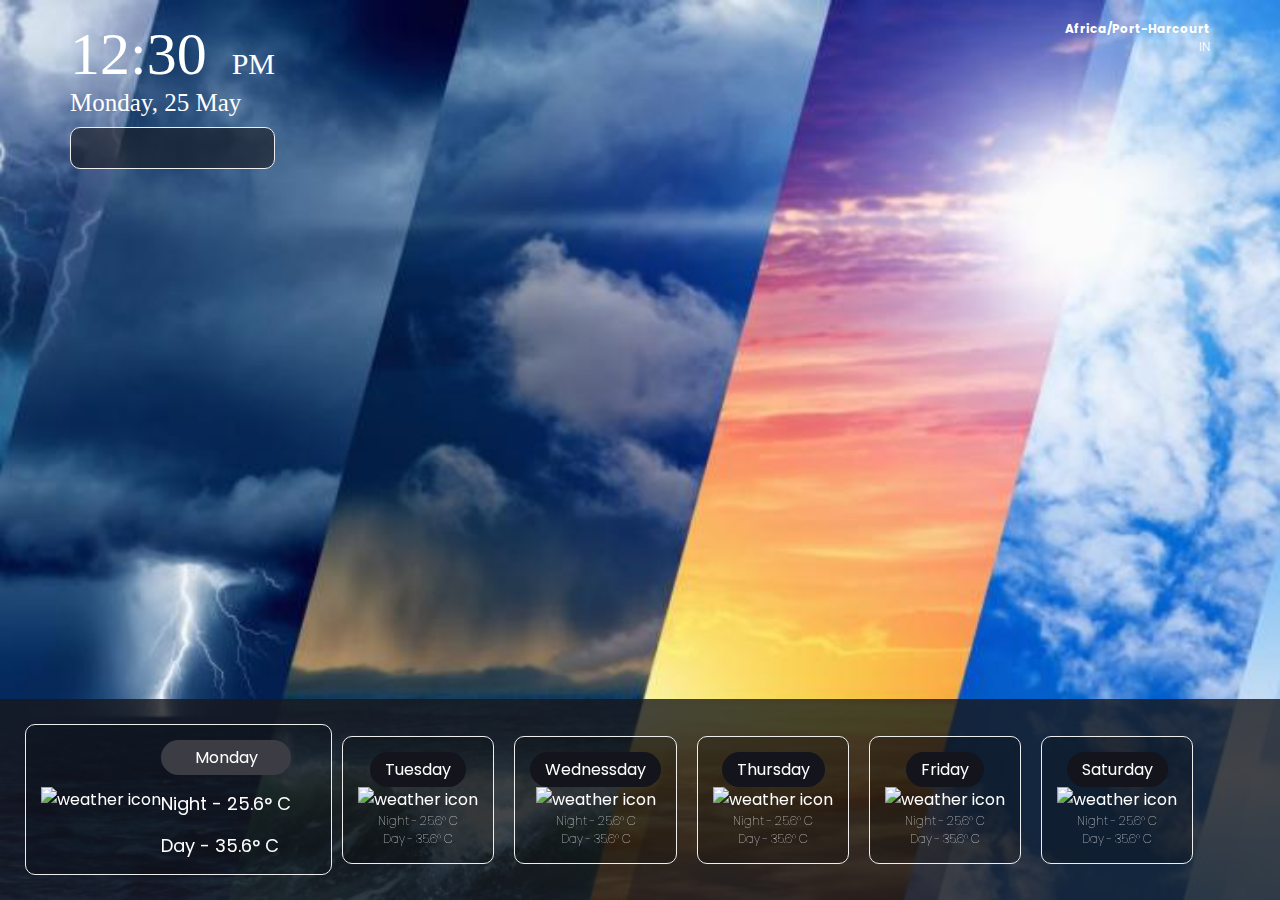
==== index.html @ 13fd2f06 "Rename Struct.html to index.html" ====
<!DOCTYPE html>
<html lang="en">
<head>
    <meta charset="UTF-8">
    <meta http-equiv="X-UA-Compatible" content="IE=edge">
    <meta name="viewport" content="width=device-width, initial-scale=1.0">
    <link rel="stylesheet" href="interface.css">
    <title>Weather Application</title>
</head>
<body>
    
    <div class="container">
        <div class="current-info">

            <div class="current-date">
                <div class="time" id="time">
                    12:30 <span id="am-pm">PM</span>
                </div>
                <div class="date" id="date">
                    Monday, 25 May
                </div>

                <div class="others" id="current-weather-items">
                    
                    
                </div>
            </div>

            <div class="place-container">
                <div class="time-zone" id="time-zone">Africa/Port-Harcourt</div>
                <div id="country" class="country">IN</div>
            </div>
        </div>

        
    </div>

    <div class="future-forecast">
        <div class="today" id="current-temp">
            <img src="http://openweathermap.org/img/wn/10d@2x.png" alt="weather icon" class="w-icon">
            <div class="other">
                <div class="day">Monday</div>
                <div class="temp">Night - 25.6&#176; C</div>
                <div class="temp">Day - 35.6&#176; C</div>
            </div>
        </div>

        <div class="weather-forecast" id="weather-forecast">
            <div class="weather-forecast-item">
                <div class="day">Tuesday</div>
                <img src="http://openweathermap.org/img/wn/10d@2x.png" alt="weather icon" class="w-icon">
                <div class="temp">Night - 25.6&#176; C</div>
                <div class="temp">Day - 35.6&#176; C</div>
            </div>
            <div class="weather-forecast-item">
                <div class="day">Wednessday</div>
                <img src="http://openweathermap.org/img/wn/10d@2x.png" alt="weather icon" class="w-icon">
                <div class="temp">Night - 25.6&#176; C</div>
                <div class="temp">Day - 35.6&#176; C</div>
            </div>
            <div class="weather-forecast-item">
                <div class="day">Thursday</div>
                <img src="http://openweathermap.org/img/wn/10d@2x.png" alt="weather icon" class="w-icon">
                <div class="temp">Night - 25.6&#176; C</div>
                <div class="temp">Day - 35.6&#176; C</div>
            </div>
            <div class="weather-forecast-item">
                <div class="day">Friday</div>
                <img src="http://openweathermap.org/img/wn/10d@2x.png" alt="weather icon" class="w-icon">
                <div class="temp">Night - 25.6&#176; C</div>
                <div class="temp">Day - 35.6&#176; C</div>
            </div>
            <div class="weather-forecast-item">
                <div class="day">Saturday</div>
                <img src="http://openweathermap.org/img/wn/10d@2x.png" alt="weather icon" class="w-icon">
                <div class="temp">Night - 25.6&#176; C</div>
                <div class="temp">Day - 35.6&#176; C</div>
            </div>

        </div>
    </div>

    <script src="https://cdnjs.cloudflare.com/ajax/libs/moment.js/2.29.1/moment.min.js" integrity="sha512-qTXRIMyZIFb8iQcfjXWCO8+M5Tbc38Qi5WzdPOYZHIlZpzBHG3L3by84BBBOiRGiEb7KKtAOAs5qYdUiZiQNNQ==" crossorigin="anonymous" referrerpolicy="no-referrer"></script>
    
    <script src="script.js"></script>
</body>
</html>
---- interface.css ----
@import url('https://fonts.googleapis.com/css2?family=Poppins:wght@100;200;400;700&display=swap');

*{
    box-sizing: border-box;
    margin:0;
    padding:0;
}

body{
    background:url('background/BACKGROUND.jpg');
    background-repeat: no-repeat;
    background-size:cover;
    overflow:hidden;
    height: 100vh;
    font-family: 'Poppins', sans-serif;
}

.container{
    padding: 20px 70px;
    color:#fff;
}

.current-info{
    display: flex;
    justify-content: space-between;
    flex-wrap: wrap;
}
.current-date{
    font-weight: 100;
    font-family: cursive;
}
.current-date .time{
    font-size: 60px;
}

.current-date #am-pm{
    font-size: 30px;
    margin-left: 10px;
}

.current-date .date{
    font-size: 25px;
}

.place-container{
    text-align: end;
}

.place-container .time-zone{
    font-size: 12px;
    font-weight: 700;
}

.place-container .country{
    font-size: 12px;
    font-weight: 300;
}

.current-info .others{
    display: flex;
    flex-direction: column;
    background: rgba(24,24,27, 0.6);
    padding:20px;
    border-radius: 10px;
    margin: 10px 0;
    border: 1px solid #eee;
}

.current-info .others .weather-item{
    display: flex;
    justify-content: space-between;
}


.future-forecast{
    background: rgba(24,24,27,0.8);
    padding: 25px;
    position: fixed;
    bottom: 0;
    display: flex;
    color:white;
    width: 100%;
    align-items: center;
    justify-content: center;
    overflow-y: hidden;
}

.future-forecast .today{
    display: flex;
    align-items: center;
    justify-content: center;
    border: 1px solid #eee;
    border-radius: 10px;
    padding:15px;
    padding-right: 40px;
    border-radius: 10px;
    background: rgba(2, 9, 14, 0.2)
}

.future-forecast .today .day{
    padding: 5px 15px;
    background: #3c3c44;
    border-radius: 50px;
    text-align: center;
}

.future-forecast .today .temp{
    font-size: 18px;
    padding-top: 15px;
}

.future-forecast .weather-forecast{
    display: flex;
}

.weather-forecast .weather-forecast-item{
    display: flex;
    flex-direction: column;
    align-items: center;
    justify-content: center;
    margin: 0 10px;
    border: 1px solid #eee;
    padding: 15px;
    border-radius: 10px;
    background: rgba(0,0,0,0.2)
}

.weather-forecast .weather-forecast-item .day{
    padding: 5px 15px;
    background: #14141d;
    border-radius: 50px;
    text-align: center;
}

.weather-forecast .weather-forecast-item .temp{
    font-weight: 100;
    font-size: 12px;
}


@media only screen and  (max-width:730px){
    
    .container{
        padding: 20px;
    }
    
    .future-forecast{
        justify-content: start;
        align-items: none;
        overflow-y: scroll;
    }

    .future-forecast .today .temp{
        font-size: 16px;
    }

    .date-container .time{
        font-size: 50px;
    }

    .date-container #am-pm{
        font-size: 20px;
    }

    .date-container .date{
        font-size: 20px;
    }

    .place-container{
        text-align: end;
        margin-top: 15px;
    }

    .place-container .time-zone{
        font-size: 20px;
    }

    .current-info .others{
        padding: 12px;
    }

    .current-info .others .weather-item{
        font-size: 14px;
    }

}

@media only screen and (max-width: 1400px){
    .future-forecast{
        justify-content: start;
        align-items: none;
        overflow-x: scroll;
    }
}
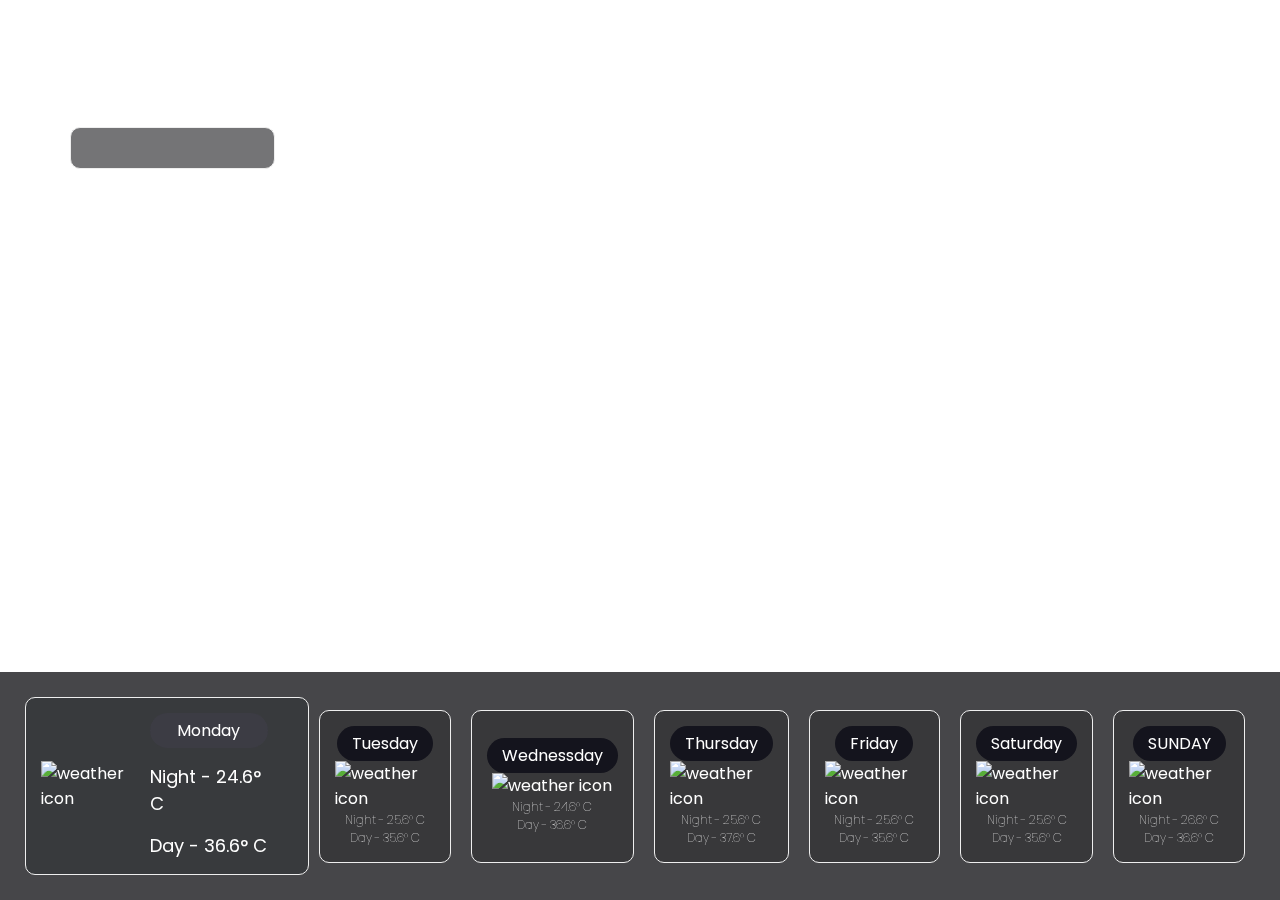
==== commit 1885be88: "Update index.html" ====
--- a/index.html
+++ b/index.html
@@ -17,7 +17,7 @@
                     12:30 <span id="am-pm">PM</span>
                 </div>
                 <div class="date" id="date">
-                    Monday, 25 May
+                    Monday, 08 July
                 </div>
 
                 <div class="others" id="current-weather-items">
@@ -40,8 +40,8 @@
             <img src="http://openweathermap.org/img/wn/10d@2x.png" alt="weather icon" class="w-icon">
             <div class="other">
                 <div class="day">Monday</div>
-                <div class="temp">Night - 25.6&#176; C</div>
-                <div class="temp">Day - 35.6&#176; C</div>
+                <div class="temp">Night - 24.6&#176; C</div>
+                <div class="temp">Day - 36.6&#176; C</div>
             </div>
         </div>
 
@@ -55,14 +55,14 @@
             <div class="weather-forecast-item">
                 <div class="day">Wednessday</div>
                 <img src="http://openweathermap.org/img/wn/10d@2x.png" alt="weather icon" class="w-icon">
-                <div class="temp">Night - 25.6&#176; C</div>
-                <div class="temp">Day - 35.6&#176; C</div>
+                <div class="temp">Night - 24.6&#176; C</div>
+                <div class="temp">Day - 36.6&#176; C</div>
             </div>
             <div class="weather-forecast-item">
                 <div class="day">Thursday</div>
                 <img src="http://openweathermap.org/img/wn/10d@2x.png" alt="weather icon" class="w-icon">
                 <div class="temp">Night - 25.6&#176; C</div>
-                <div class="temp">Day - 35.6&#176; C</div>
+                <div class="temp">Day - 37.6&#176; C</div>
             </div>
             <div class="weather-forecast-item">
                 <div class="day">Friday</div>
@@ -76,12 +76,18 @@
                 <div class="temp">Night - 25.6&#176; C</div>
                 <div class="temp">Day - 35.6&#176; C</div>
             </div>
+           <div class="weather-forecast-item">
+                <div class="day">SUNDAY</div>
+                <img src="http://openweathermap.org/img/wn/10d@2x.png" alt="weather icon" class="w-icon">
+                <div class="temp">Night - 26.6&#176; C</div>
+                <div class="temp">Day - 36.6&#176; C</div>
+            </div>   
 
         </div>
     </div>
 
     <script src="https://cdnjs.cloudflare.com/ajax/libs/moment.js/2.29.1/moment.min.js" integrity="sha512-qTXRIMyZIFb8iQcfjXWCO8+M5Tbc38Qi5WzdPOYZHIlZpzBHG3L3by84BBBOiRGiEb7KKtAOAs5qYdUiZiQNNQ==" crossorigin="anonymous" referrerpolicy="no-referrer"></script>
     
-    <script src="script.js"></script>
+    <script src="Weather_code.js"></script>
 </body>
 </html>
--- a/interface.css
+++ b/interface.css
@@ -7,7 +7,7 @@
 }
 
 body{
-    background:url('background/BACKGROUND.jpg');
+    background:url('background/BACKGROUND.gif');
     background-repeat: no-repeat;
     background-size:cover;
     overflow:hidden;
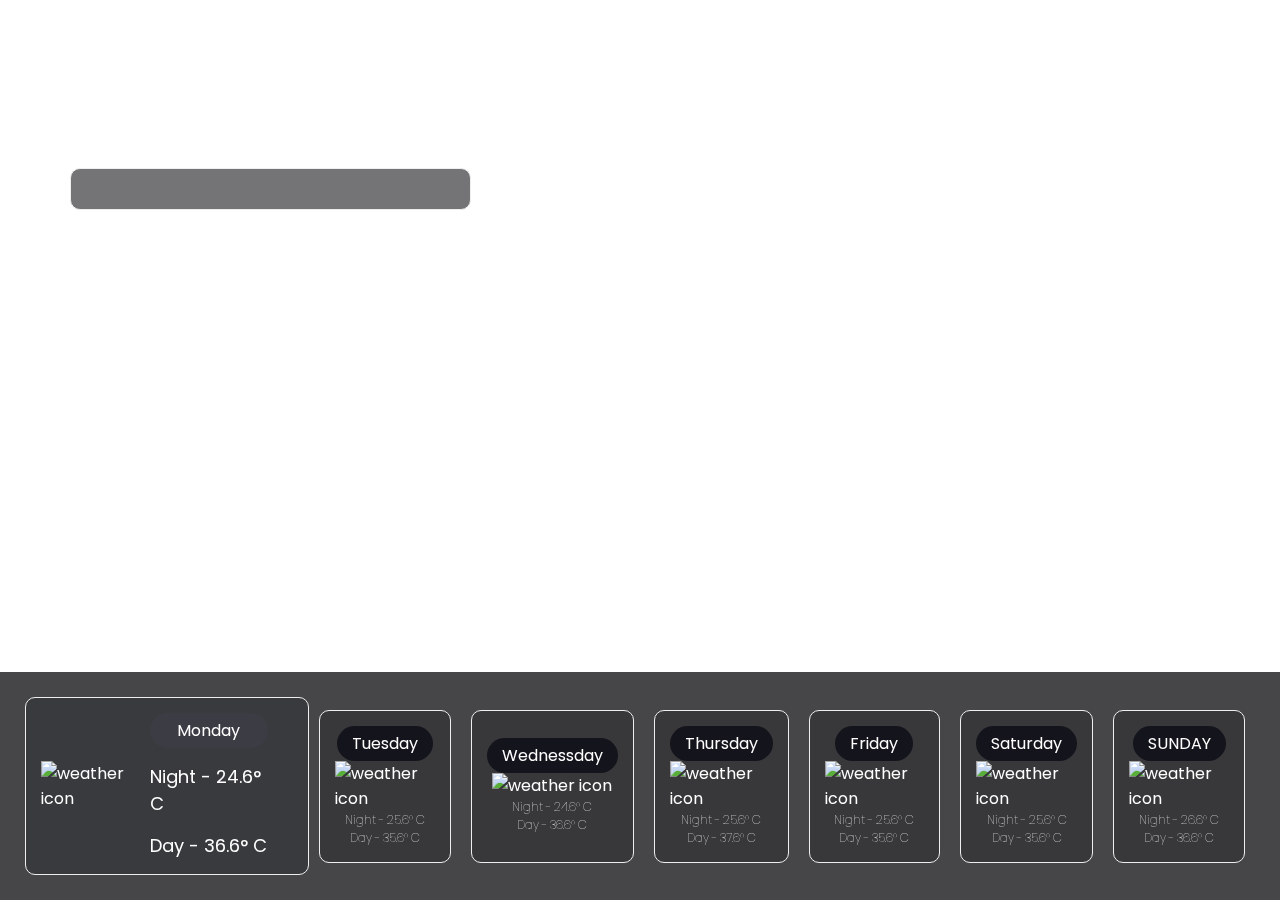
==== commit 26a495e9: "Update index.html" ====
--- a/index.html
+++ b/index.html
@@ -27,7 +27,7 @@
             </div>
 
             <div class="place-container">
-                <div class="time-zone" id="time-zone">Africa/Port-Harcourt</div>
+                <div class="time-zone" id="time-zone">Marrakech/Marrakech</div>
                 <div id="country" class="country">IN</div>
             </div>
         </div>
--- a/interface.css
+++ b/interface.css
@@ -34,12 +34,12 @@
 }
 
 .current-date #am-pm{
-    font-size: 30px;
-    margin-left: 10px;
+    font-size: 60px;
+    margin-left: 60px;
 }
 
 .current-date .date{
-    font-size: 25px;
+    font-size: 60px;
 }
 
 .place-container{
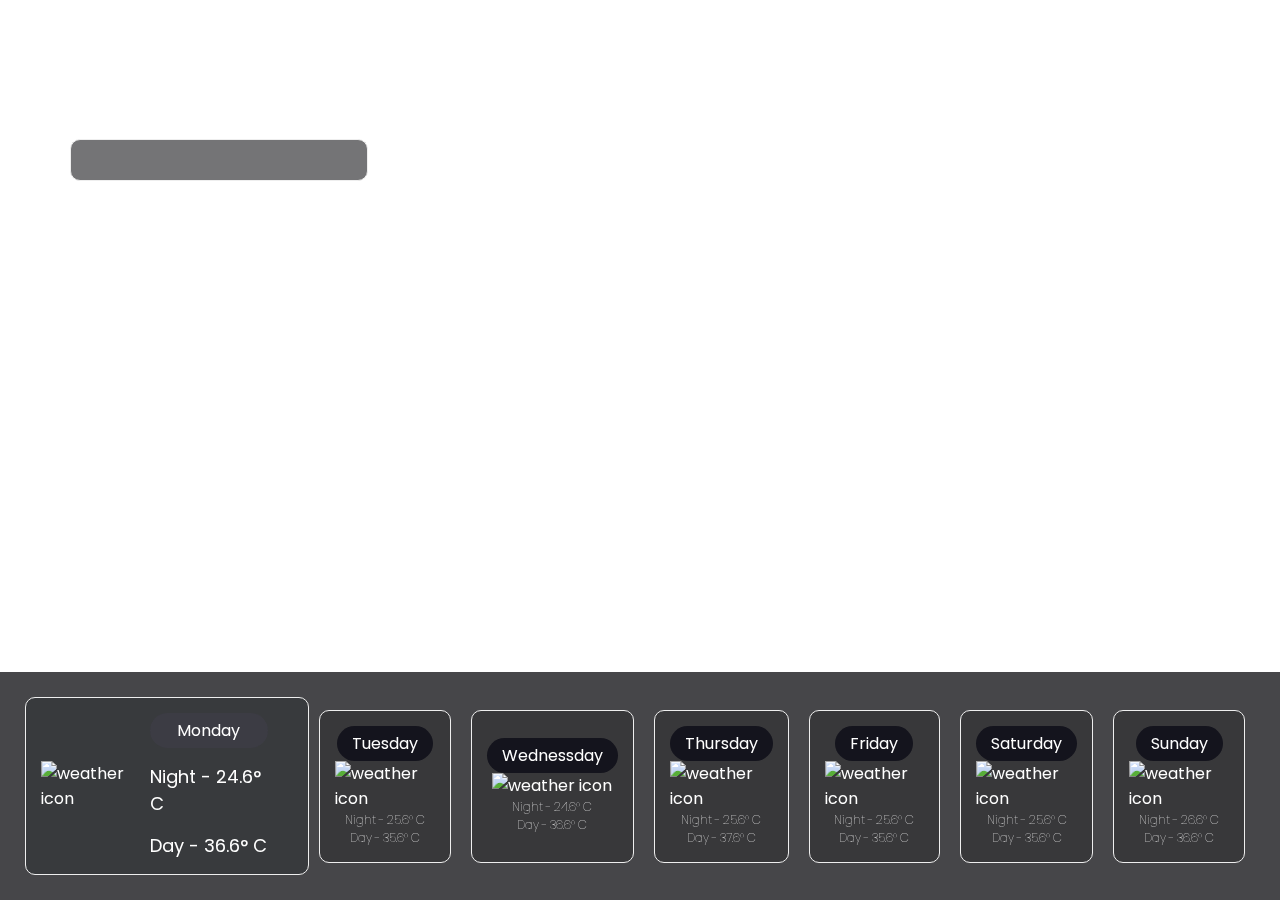
==== commit 5a48dd1f: "Update index.html" ====
--- a/index.html
+++ b/index.html
@@ -28,7 +28,6 @@
 
             <div class="place-container">
                 <div class="time-zone" id="time-zone">Marrakech/Marrakech</div>
-                <div id="country" class="country">IN</div>
             </div>
         </div>
 
@@ -77,7 +76,7 @@
                 <div class="temp">Day - 35.6&#176; C</div>
             </div>
            <div class="weather-forecast-item">
-                <div class="day">SUNDAY</div>
+                <div class="day">Sunday</div>
                 <img src="http://openweathermap.org/img/wn/10d@2x.png" alt="weather icon" class="w-icon">
                 <div class="temp">Night - 26.6&#176; C</div>
                 <div class="temp">Day - 36.6&#176; C</div>
--- a/interface.css
+++ b/interface.css
@@ -39,7 +39,7 @@
 }
 
 .current-date .date{
-    font-size: 60px;
+    font-size: 35px;
 }
 
 .place-container{
@@ -47,8 +47,8 @@
 }
 
 .place-container .time-zone{
-    font-size: 12px;
-    font-weight: 700;
+    font-size: 30px;
+    font-weight: 500;
 }
 
 .place-container .country{
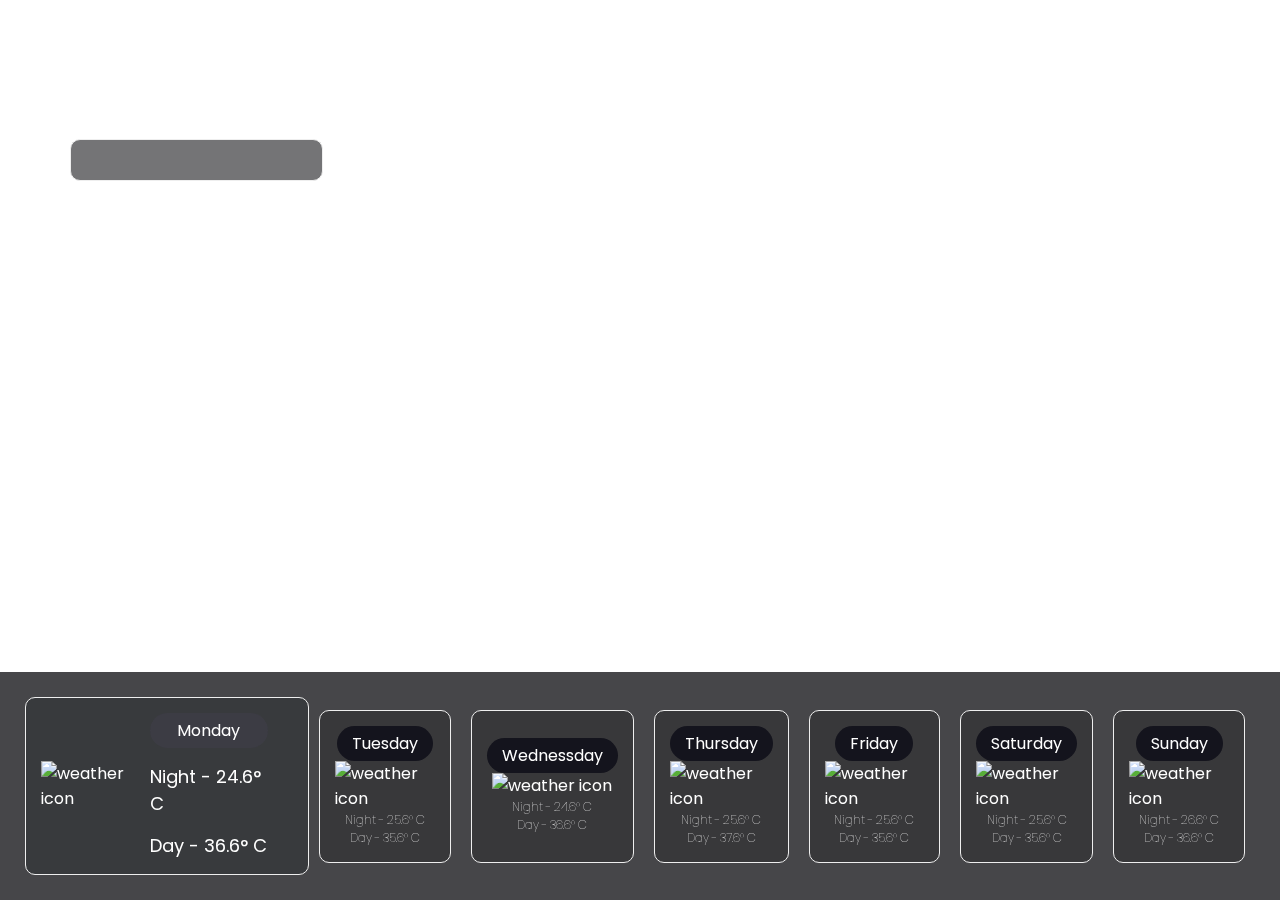
==== commit 2e654f31: "Update index.html" ====
--- a/index.html
+++ b/index.html
@@ -27,7 +27,7 @@
             </div>
 
             <div class="place-container">
-                <div class="time-zone" id="time-zone">Marrakech/Marrakech</div>
+                <div class="time-zone" id="time-zone">Marrakech/Morocco</div>
             </div>
         </div>
 
--- a/interface.css
+++ b/interface.css
@@ -35,7 +35,7 @@
 
 .current-date #am-pm{
     font-size: 60px;
-    margin-left: 60px;
+    margin-left: 15px;
 }
 
 .current-date .date{
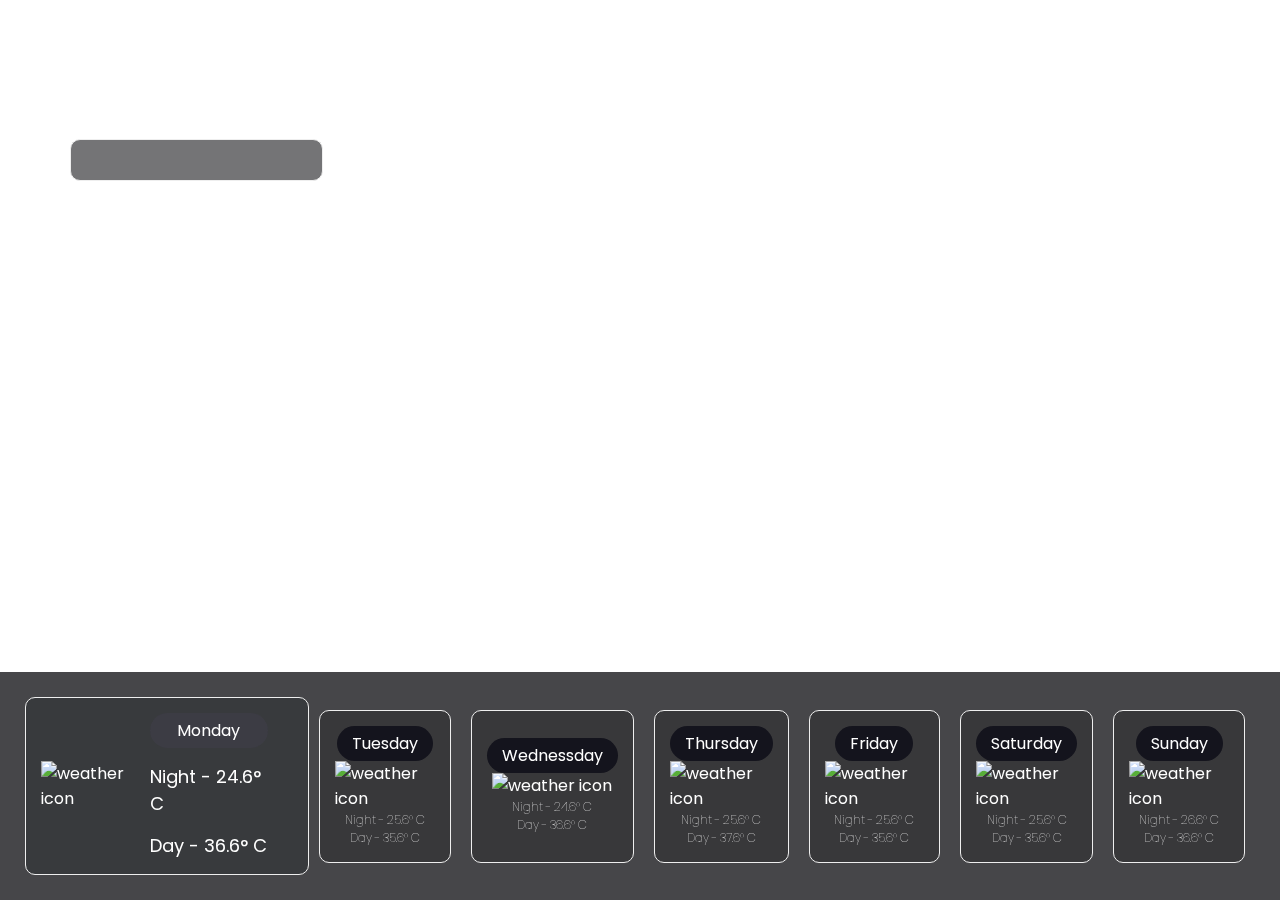
==== commit a785e039: "Update index.html" ====
--- a/index.html
+++ b/index.html
@@ -1,4 +1,4 @@
-<!DOCTYPE html>
+
 <html lang="en">
 <head>
     <meta charset="UTF-8">
